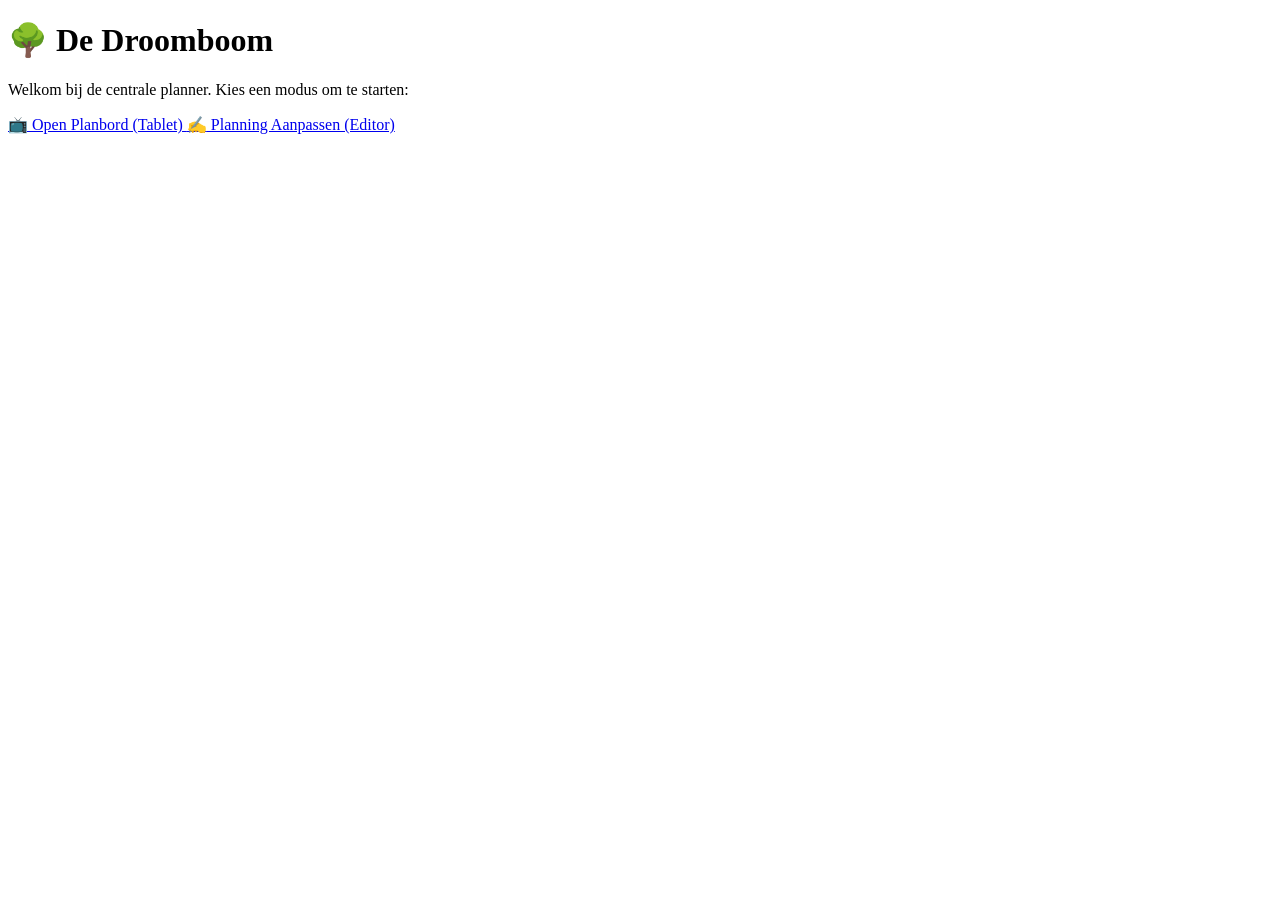
==== index.html @ 4d01666f "Add initial HTML structure for Droomboom Planner" ====
<!DOCTYPE html>
<html lang="nl">
<head>
    <meta charset="UTF-8">
    <meta name="viewport" content="width=device-width, initial-scale=1.0">
    <title>Droomboom Planner — Start</title>
    <link rel="stylesheet" href="style.css">
</head>
<body>

    <div class="container">
        <h1>🌳 De Droomboom</h1>
        <p>Welkom bij de centrale planner. Kies een modus om te starten:</p>
        
        <div class="button-grid">
            <a href="tablet/" class="btn btn-tablet">
                <span class="icon">📺</span> Open Planbord (Tablet)
            </a>
            
            <a href="editor/" class="btn btn-editor">
                <span class="icon">✍️</span> Planning Aanpassen (Editor)
            </a>
        </div>
    </div>

    <script src="app.js" defer></script>
</body>
</html>
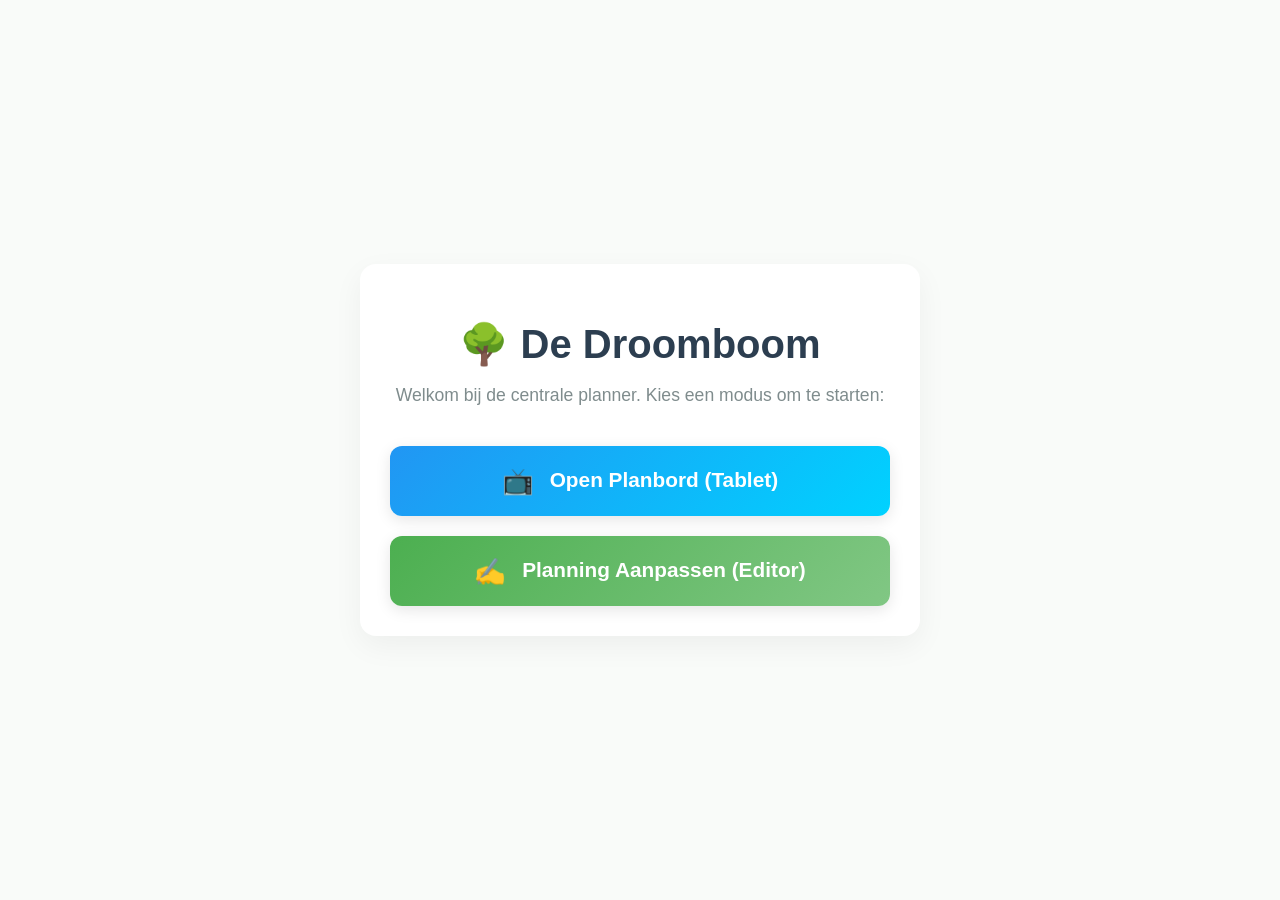
==== commit 99e0d5f5: "Update links for tablet and editor modes" ====
--- a/index.html
+++ b/index.html
@@ -13,11 +13,11 @@
         <p>Welkom bij de centrale planner. Kies een modus om te starten:</p>
         
         <div class="button-grid">
-            <a href="tablet/" class="btn btn-tablet">
+            <a href="planning/" class="btn btn-tablet">
                 <span class="icon">📺</span> Open Planbord (Tablet)
             </a>
             
-            <a href="editor/" class="btn btn-editor">
+            <a href="planner/" class="btn btn-editor">
                 <span class="icon">✍️</span> Planning Aanpassen (Editor)
             </a>
         </div>
--- a/style.css
+++ b/style.css
@@ -0,0 +1,78 @@
+:root {
+    --primary-color: #4CAF50; /* Droomboom-groen */
+    --secondary-color: #2196F3; /* Helder blauw */
+    --dark-color: #2c3e50;
+    --light-bg: #f9fbf9;
+}
+
+body {
+    font-family: 'Segoe UI', Tahoma, Geneva, Verdana, sans-serif;
+    background-color: var(--light-bg);
+    color: var(--dark-color);
+    margin: 0;
+    padding: 0;
+    display: flex;
+    flex-direction: column;
+    align-items: center;
+    justify-content: center;
+    min-height: 100vh;
+}
+
+.container {
+    text-align: center;
+    padding: 30px;
+    background: white;
+    border-radius: 16px;
+    box-shadow: 0 10px 30px rgba(0, 0, 0, 0.05);
+    max-width: 500px;
+    width: 90%;
+}
+
+h1 {
+    font-size: 2.5rem;
+    margin-bottom: 10px;
+    color: var(--dark-color);
+}
+
+p {
+    color: #7f8c8d;
+    font-size: 1.1rem;
+    margin-bottom: 40px;
+}
+
+.button-grid {
+    display: flex;
+    flex-direction: column;
+    gap: 20px;
+}
+
+.btn {
+    display: block;
+    padding: 20px;
+    font-size: 1.3rem;
+    font-weight: bold;
+    text-decoration: none;
+    color: white;
+    border-radius: 12px;
+    transition: transform 0.2s, box-shadow 0.2s;
+    box-shadow: 0 4px 15px rgba(0,0,0,0.1);
+}
+
+.btn:hover {
+    transform: translateY(-3px);
+    box-shadow: 0 8px 25px rgba(0,0,0,0.15);
+}
+
+.btn-tablet {
+    background: linear-gradient(135deg, var(--secondary-color), #00d2ff);
+}
+
+.btn-editor {
+    background: linear-gradient(135deg, var(--primary-color), #81C784);
+}
+
+.icon {
+    font-size: 1.6rem;
+    margin-right: 10px;
+    vertical-align: middle;
+}
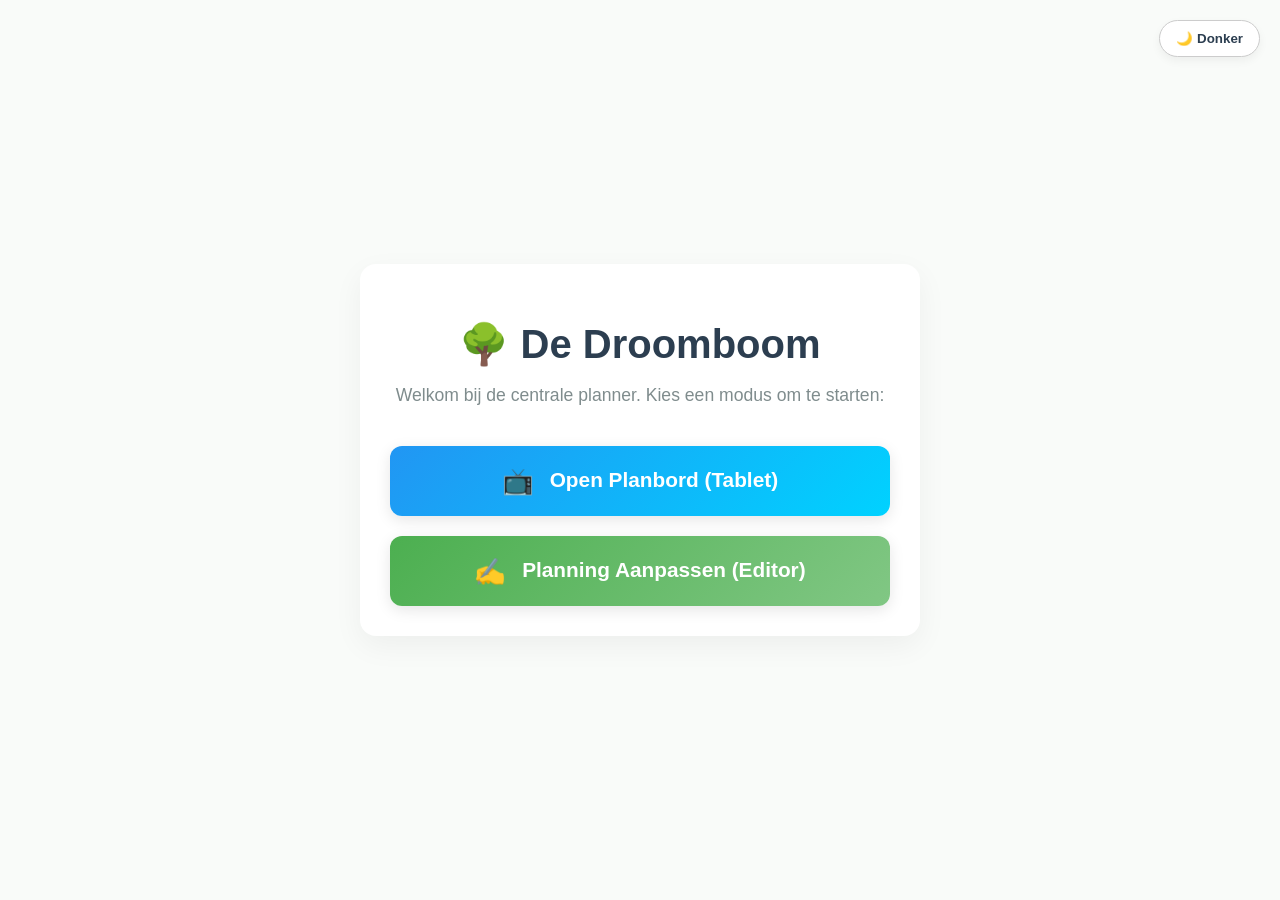
==== commit 9aac6418: "Add theme toggle button to index.html" ====
--- a/index.html
+++ b/index.html
@@ -7,7 +7,7 @@
     <link rel="stylesheet" href="style.css">
 </head>
 <body>
-
+    <button id="theme-button" class="theme-toggle">🌙 Donker</button>
     <div class="container">
         <h1>🌳 De Droomboom</h1>
         <p>Welkom bij de centrale planner. Kies een modus om te starten:</p>
--- a/style.css
+++ b/style.css
@@ -3,6 +3,14 @@
     --secondary-color: #2196F3; /* Helder blauw */
     --dark-color: #2c3e50;
     --light-bg: #f9fbf9;
+    --container-bg: #ffffff;
+}
+
+/* Wanneer de 'dark-mode' klasse op de body staat, veranderen deze kleuren automatisch */
+body.dark-mode {
+    --light-bg: #1a1a1a;
+    --dark-color: #f5f5f5;
+    --container-bg: #2d2d2d;
 }
 
 body {
@@ -16,16 +24,18 @@
     align-items: center;
     justify-content: center;
     min-height: 100vh;
+    transition: background-color 0.3s, color 0.3s; /* Zorgt voor een vloeiende overgang */
 }
 
 .container {
     text-align: center;
     padding: 30px;
-    background: white;
+    background: var(--container-bg); /* Gebruikt nu de variabele */
     border-radius: 16px;
     box-shadow: 0 10px 30px rgba(0, 0, 0, 0.05);
     max-width: 500px;
     width: 90%;
+    transition: background-color 0.3s;
 }
 
 h1 {
@@ -76,3 +86,23 @@
     margin-right: 10px;
     vertical-align: middle;
 }
+
+/* De styling voor de donkere modus knop */
+.theme-toggle {
+    position: absolute;
+    top: 20px;
+    right: 20px;
+    background: var(--container-bg);
+    color: var(--dark-color);
+    border: 1px solid #ccc;
+    padding: 10px 16px;
+    border-radius: 20px;
+    cursor: pointer;
+    font-weight: bold;
+    box-shadow: 0 4px 10px rgba(0,0,0,0.05);
+    transition: all 0.2s;
+}
+
+.theme-toggle:hover {
+    transform: scale(1.05);
+}
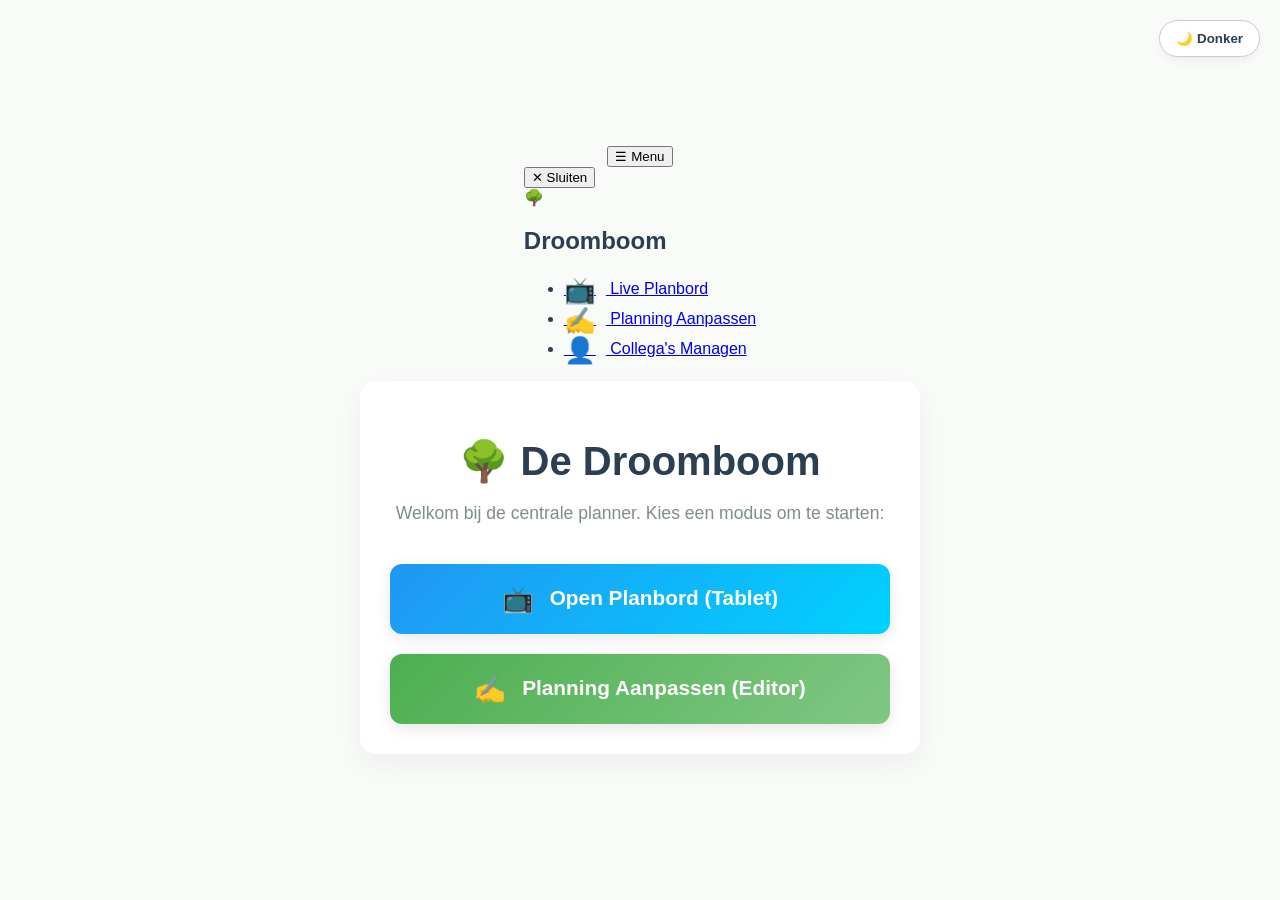
==== commit 9693bea3: "Add sidebar navigation and theme toggle button" ====
--- a/index.html
+++ b/index.html
@@ -7,7 +7,23 @@
     <link rel="stylesheet" href="style.css">
 </head>
 <body>
+
+    <button id="menu-toggle" class="hamburger-btn">☰ Menu</button>
     <button id="theme-button" class="theme-toggle">🌙 Donker</button>
+
+    <nav id="sidebar" class="sidebar">
+        <button id="menu-close" class="close-btn">✕ Sluiten</button>
+        <div class="sidebar-header">
+            <span class="tree-icon">🌳</span>
+            <h2>Droomboom</h2>
+        </div>
+        <ul class="sidebar-links">
+            <li><a href="planning/"><span class="icon">📺</span> Live Planbord</a></li>
+            <li><a href="planner/"><span class="icon">✍️</span> Planning Aanpassen</a></li>
+            <li><a href="planning/collegas.html"><span class="icon">👤</span> Collega's Managen</a></li>
+        </ul>
+    </nav>
+
     <div class="container">
         <h1>🌳 De Droomboom</h1>
         <p>Welkom bij de centrale planner. Kies een modus om te starten:</p>
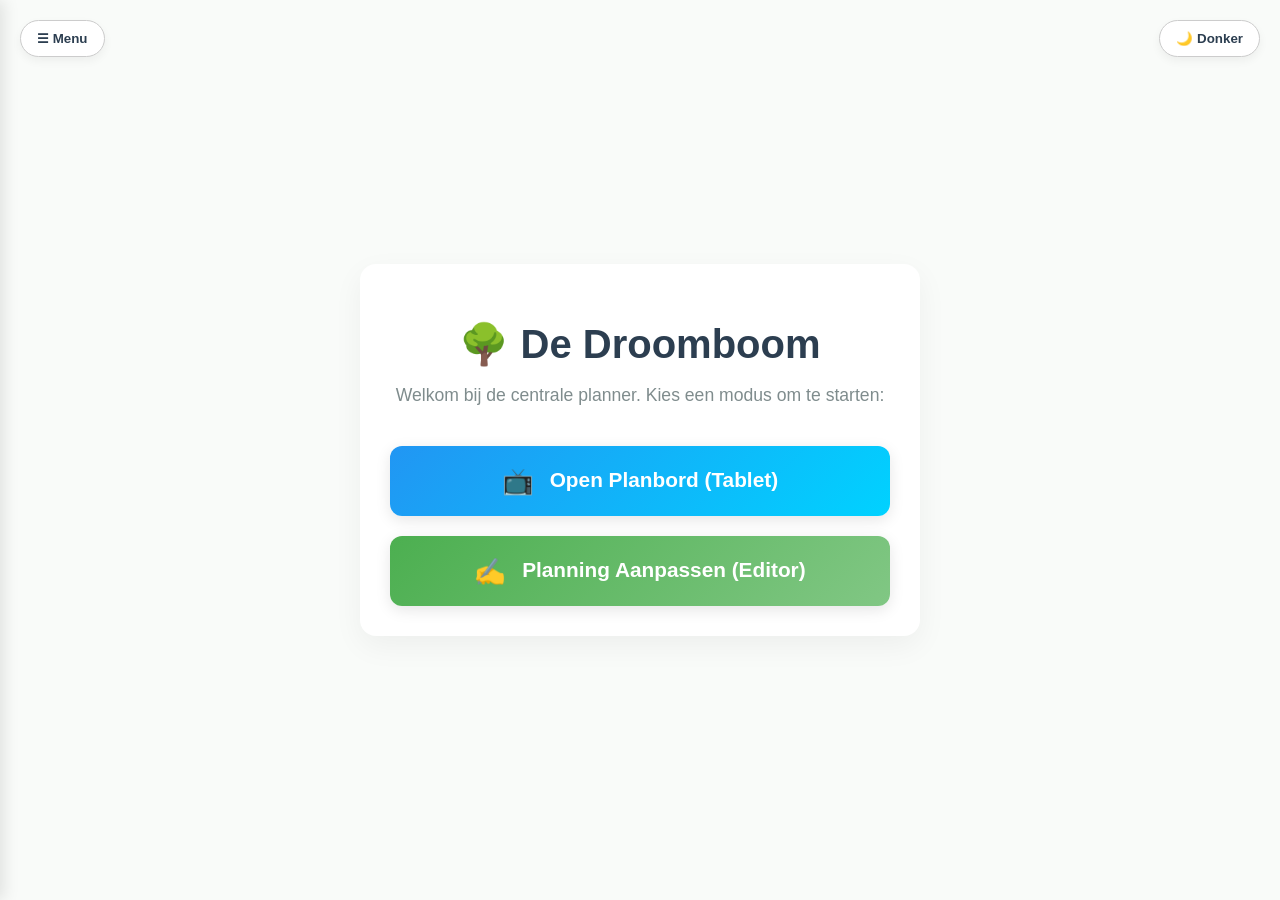
==== commit ee7cb682: "Update link for managing colleagues in sidebar" ====
--- a/index.html
+++ b/index.html
@@ -20,7 +20,7 @@
         <ul class="sidebar-links">
             <li><a href="planning/"><span class="icon">📺</span> Live Planbord</a></li>
             <li><a href="planner/"><span class="icon">✍️</span> Planning Aanpassen</a></li>
-            <li><a href="planning/collegas.html"><span class="icon">👤</span> Collega's Managen</a></li>
+            <li><a href="collegas/"><span class="icon">👤</span> Collega's Managen</a></li>
         </ul>
     </nav>
 
--- a/style.css
+++ b/style.css
@@ -4,6 +4,7 @@
     --dark-color: #2c3e50;
     --light-bg: #f9fbf9;
     --container-bg: #ffffff;
+    --border-color: #ccc;
 }
 
 /* Wanneer de 'dark-mode' klasse op de body staat, veranderen deze kleuren automatisch */
@@ -11,6 +12,7 @@
     --light-bg: #1a1a1a;
     --dark-color: #f5f5f5;
     --container-bg: #2d2d2d;
+    --border-color: #444444;
 }
 
 body {
@@ -94,7 +96,7 @@
     right: 20px;
     background: var(--container-bg);
     color: var(--dark-color);
-    border: 1px solid #ccc;
+    border: 1px solid var(--border-color);
     padding: 10px 16px;
     border-radius: 20px;
     cursor: pointer;
@@ -106,3 +108,113 @@
 .theme-toggle:hover {
     transform: scale(1.05);
 }
+
+/* --- NIEUW: HAMBURGER MENU & SIDEBAR STYLING --- */
+
+/* De hamburger knop linksboven */
+.hamburger-btn {
+    position: absolute;
+    top: 20px;
+    left: 20px;
+    background: var(--container-bg);
+    color: var(--dark-color);
+    border: 1px solid var(--border-color);
+    padding: 10px 16px;
+    border-radius: 20px;
+    cursor: pointer;
+    font-weight: bold;
+    box-shadow: 0 4px 10px rgba(0,0,0,0.05);
+    transition: all 0.2s;
+    z-index: 100;
+}
+
+.hamburger-btn:hover {
+    transform: scale(1.05);
+}
+
+/* De verticale Sidebar (standaard onzichtbaar aan de linkerkant) */
+.sidebar {
+    position: fixed;
+    top: 0;
+    left: 0;
+    width: 290px;
+    height: 100vh;
+    background-color: var(--container-bg);
+    box-shadow: 4px 0 15px rgba(0, 0, 0, 0.1);
+    z-index: 1000;
+    padding: 25px 20px;
+    box-sizing: border-box;
+    display: flex;
+    flex-direction: column;
+    gap: 25px;
+    
+    /* Verschuift het menu volledig buiten het beeld naar links */
+    transform: translateX(-100%);
+    transition: transform 0.3s ease-in-out; 
+}
+
+/* Wordt geactiveerd via JavaScript */
+.sidebar.open {
+    transform: translateX(0);
+}
+
+/* Sluitknop (kruisje) bovenin de sidebar */
+.close-btn {
+    align-self: flex-end;
+    background: none;
+    border: none;
+    color: var(--dark-color);
+    font-size: 1.4rem;
+    cursor: pointer;
+    padding: 5px;
+    transition: transform 0.2s;
+}
+
+.close-btn:hover {
+    transform: scale(1.1);
+}
+
+.sidebar-header {
+    display: flex;
+    align-items: center;
+    gap: 12px;
+    border-bottom: 2px solid var(--light-bg);
+    padding-bottom: 15px;
+}
+
+.sidebar-header h2 {
+    margin: 0;
+    font-size: 1.6rem;
+}
+
+/* Lijst met verticale links */
+.sidebar-links {
+    list-style: none;
+    padding: 0;
+    margin: 0;
+    display: flex;
+    flex-direction: column;
+    gap: 15px;
+}
+
+.sidebar-links li a {
+    display: block;
+    padding: 14px 16px;
+    color: var(--dark-color);
+    text-decoration: none;
+    font-size: 1.1rem;
+    font-weight: 600;
+    border-radius: 10px;
+    background-color: var(--light-bg);
+    transition: background-color 0.2s, transform 0.2s;
+}
+
+.sidebar-links li a:hover {
+    background-color: #e2e8f0;
+    transform: translateX(5px); /* Schuift subtiel op bij hover */
+}
+
+/* Aanpassing voor hover in donkere modus */
+body.dark-mode .sidebar-links li a:hover {
+    background-color: #3d3d3d;
+}
